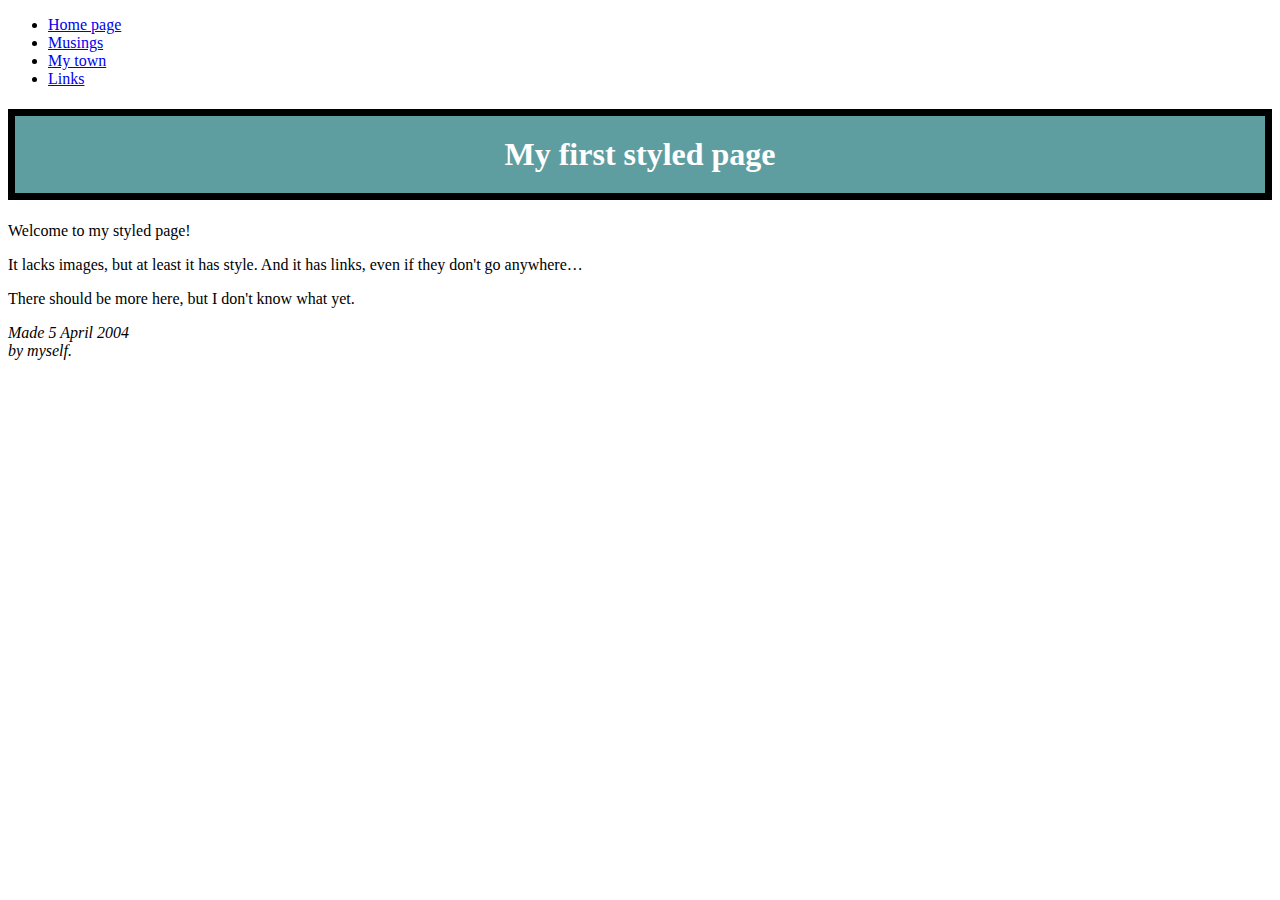
==== index.html @ 2b9be385 "Add files via upload" ====
<!DOCTYPE html PUBLIC "-//W3C//DTD HTML 4.01//EN">
<html>
<head>
  <title>My first styled page</title>
  <link rel="stylesheet" href="/Users/fangr/codes/Interaction_Design/week2/mystyle1.css">

</head>

<body>

<!-- Site navigation menu -->
<ul class="navbar">
  <li><a href="index.html">Home page</a>
  <li><a href="musings.html">Musings</a>
  <li><a href="town.html">My town</a>
  <li><a href="links.html">Links</a>
</ul>

<!-- Main content -->
<h1 style="
border-style: solid;
border-width: 7px;
border-color: black;
padding: 20px;
text-align: center;
background-color: cadetblue;
color: white;
">My first styled page</h1>

<p>Welcome to my styled page!

<p>It lacks images, but at least it has style.
And it has links, even if they don't go
anywhere&hellip;

<p>There should be more here, but I don't know
what yet.

<!-- Sign and date the page, it's only polite! -->
<address>Made 5 April 2004<br>
  by myself.</address>

</body>
</html>
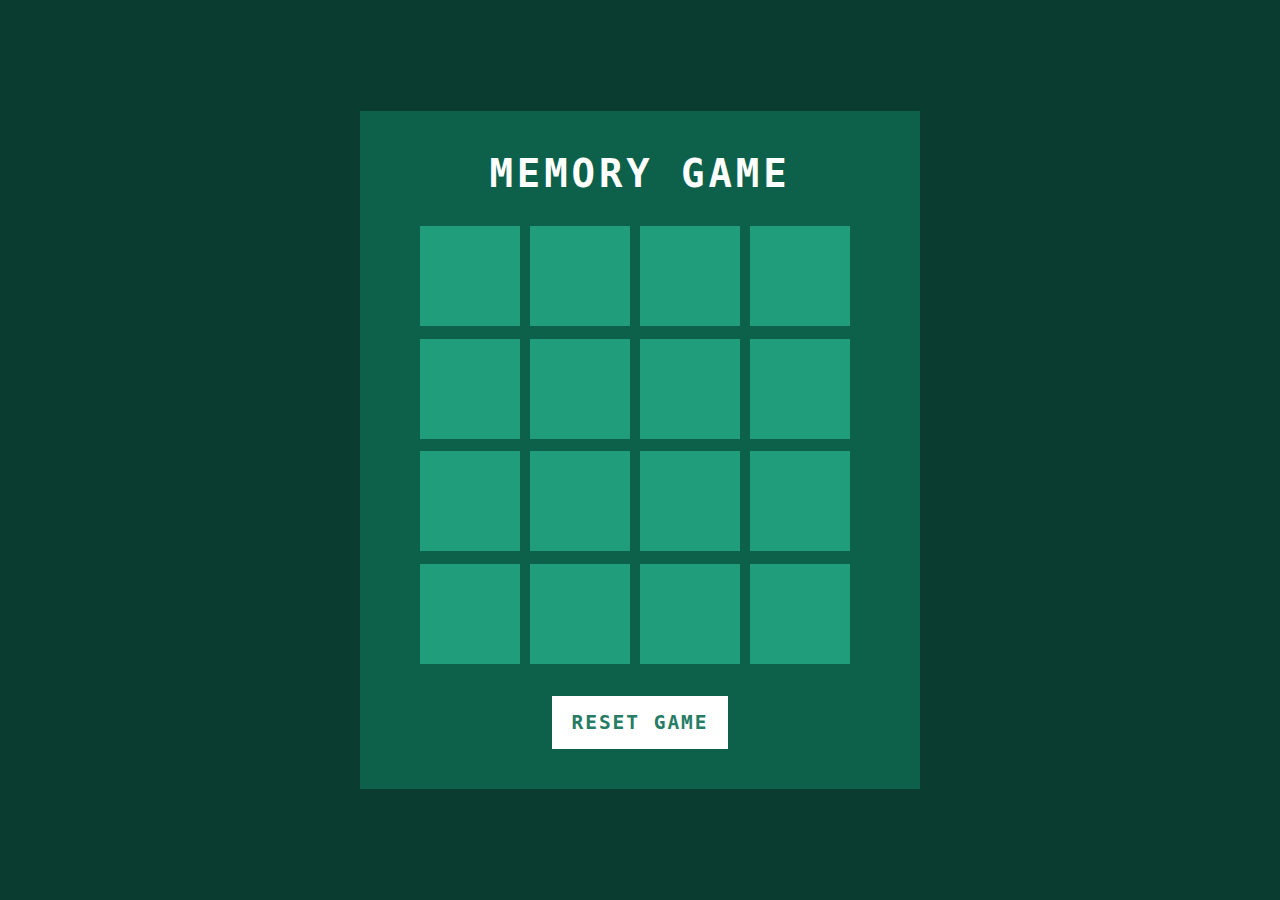
==== commit 659a8627: "Add files via upload" ====
--- a/index.html
+++ b/index.html
@@ -1,44 +1,51 @@
-<!DOCTYPE html PUBLIC "-//W3C//DTD HTML 4.01//EN">
-<html>
-<head>
-  <title>My first styled page</title>
-  <link rel="stylesheet" href="/Users/fangr/codes/Interaction_Design/week2/mystyle1.css">
+<!DOCTYPE html>
+<html lang="en" dir="ltr">
+  <head>
+    <meta charset="utf-8">
+    <title>Memory Game</title>
+    <link rel="stylesheet" type="text/css" href="style.css">
 
-</head>
+  <body>
+    <div class="container">
+      <h2>Memory Game</h2>
+      <div class="game"></div>
+        <button class="reset" onclick="window.location.reload();">Reset Game</button>
+    </div>
+    <script>
+      const emojis = ["😎","😎","🤣","🤣","😍","😍","😜","😜","🥶","🥶","🤡","🤡","🐶","🐶","🌈","🌈"];
+      var shuf_emojis = emojis.sort(() => (Math.random() > .5) ? 2 : -1);
+      for(var i = 0; i < emojis.length; i++){
+        let box = document.createElement('div')
+        box.className = 'item';
+        box.innerHTML = shuf_emojis[i]
 
-<body>
+        box.onclick = function(){
+          this.classList.add('boxOpen')
+          setTimeout(function(){
+            if(document.querySelectorAll('.boxOpen').length > 1){
+              if(document.querySelectorAll('.boxOpen')[0].innerHTML == document.querySelectorAll('.boxOpen')[1].innerHTML)
+                {
+                  document.querySelectorAll('.boxOpen')[0].classList.add('boxMatch')
+                  document.querySelectorAll('.boxOpen')[1].classList.add('boxMatch')
+                  document.querySelectorAll('.boxOpen')[1].classList.remove('boxOpen')
+                  document.querySelectorAll('.boxOpen')[0].classList.remove('boxOpen')
 
-<!-- Site navigation menu -->
-<ul class="navbar">
-  <li><a href="index.html">Home page</a>
-  <li><a href="musings.html">Musings</a>
-  <li><a href="town.html">My town</a>
-  <li><a href="links.html">Links</a>
-</ul>
 
-<!-- Main content -->
-<h1 style="
-border-style: solid;
-border-width: 7px;
-border-color: black;
-padding: 20px;
-text-align: center;
-background-color: cadetblue;
-color: white;
-">My first styled page</h1>
+                  if(document.querySelectorAll('.boxMatch').length == emojis.length){
+                    alert('Congratulation!')
+                  }
+                }
+            else{
+                  document.querySelectorAll('.boxOpen')[1].classList.remove('boxOpen')
+                  document.querySelectorAll('.boxOpen')[0].classList.remove('boxOpen')
+                }
 
-<p>Welcome to my styled page!
+            }
+          },500)
+        }
 
-<p>It lacks images, but at least it has style.
-And it has links, even if they don't go
-anywhere&hellip;
-
-<p>There should be more here, but I don't know
-what yet.
-
-<!-- Sign and date the page, it's only polite! -->
-<address>Made 5 April 2004<br>
-  by myself.</address>
-
-</body>
+        document.querySelector('.game').appendChild(box );
+      }
+    </script>
+  </body>
 </html>
--- a/style.css
+++ b/style.css
@@ -0,0 +1,92 @@
+*
+{
+  margin: 0;
+  padding: 0;
+  box-sizing: border-box;
+  font-family: monospace;
+}
+body
+{
+    display: flex;
+    justify-content: center;
+    align-items: center;
+    min-height: 100vh;
+    background: #0a3c2f;
+}
+.container
+{
+  position: relative;
+  display: flex;
+  justify-content: center;
+  align-items: center;
+  flex-direction: column;
+  gap: 30px;
+  background: #0d614b;
+  padding: 40px 60px;
+}
+h2
+{
+  font-size: 3em;
+  color: #fff;
+  text-transform: uppercase;
+  letter-spacing: 0.1em;
+}
+.reset
+{
+  padding: 15px 20px;
+  color: #267c65;
+  background: #fff;
+  border: none;
+  font-size: 1.5em;
+  letter-spacing: 0.1em;
+  text-transform: uppercase;
+  cursor: pointer;
+  font-weight: 600;
+}
+.reset:focus
+{
+  color: #fff;
+  background: #267c65;
+}
+.game
+{
+  width: 440px;
+  height: 440px;
+  display: flex;
+  flex-wrap: wrap;
+  gap: 10px;
+  transform-style: preserve-3d;
+  perspective: 500px;
+}
+.item
+{
+  position: relative;
+  width: 100px;
+  height: 100px;
+  display: flex;
+  justify-content: center;
+  align-items: center;
+  font-size: 3em;
+  background: #fff;
+  transition: 0.25s;
+  transform: rotateY(180deg);
+}
+.item.boxOpen
+{
+  transform: rotateY(0deg);
+}
+.item::after
+{
+  content: '';
+  position: absolute;
+  inset: 0;
+  background: #209d7b;
+  transition: 0.25s;
+  transform: rotateY(0deg);
+  backface-visibility: hidden;
+}
+.boxOpen:after,
+.boxMatch:after
+{
+  transform: rotateY(180deg);
+}
